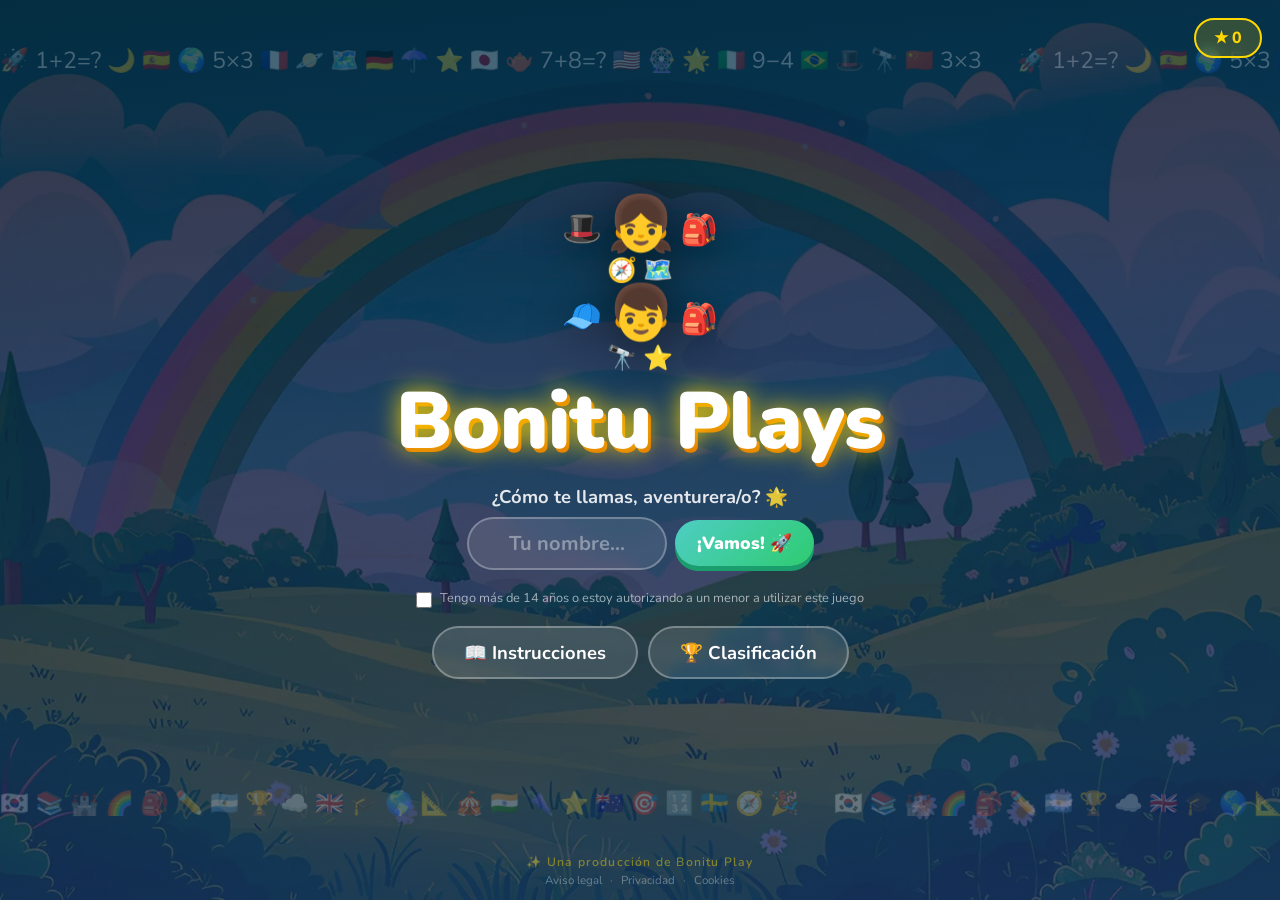
==== index.html @ b09ad57c "Add Tic-Tac-Toe level (3 en Raya) - New level: js/levels/tictac.js — user (X) vs CPU (O), first to 3" ====
<!DOCTYPE html>
<html lang="es">
<head>
  <!-- Cookiebot -->
  <script id="Cookiebot" src="https://consent.cookiebot.com/uc.js" data-cbid="ac832a5e-650f-463e-91bc-d9f1955a91bd" data-blockingmode="auto" type="text/javascript"></script>
  <!-- End Cookiebot -->
  <!-- Google Tag Manager -->
  <script>(function(w,d,s,l,i){w[l]=w[l]||[];w[l].push({'gtm.start':
  new Date().getTime(),event:'gtm.js'});var f=d.getElementsByTagName(s)[0],
  j=d.createElement(s),dl=l!='dataLayer'?'&l='+l:'';j.async=true;j.src=
  'https://www.googletagmanager.com/gtm.js?id='+i+dl;f.parentNode.insertBefore(j,f);
  })(window,document,'script','dataLayer','GTM-MJSSPKF5');</script>
  <!-- End Google Tag Manager -->
  <!-- Google Analytics -->
  <script async src="https://www.googletagmanager.com/gtag/js?id=G-CKDYZFS8QX"></script>
  <script>
    window.dataLayer = window.dataLayer || [];
    function gtag(){dataLayer.push(arguments);}
    gtag('js', new Date());
    gtag('config', 'G-CKDYZFS8QX');
  </script>
  <!-- End Google Analytics -->
  <meta charset="UTF-8">
  <meta name="viewport" content="width=device-width, initial-scale=1.0, user-scalable=no, maximum-scale=1">
  <title>🎮 Bonitu Play</title>
  <link rel="stylesheet" href="css/base.css">
</head>
<body>
<!-- Google Tag Manager (noscript) -->
<noscript><iframe src="https://www.googletagmanager.com/ns.html?id=GTM-MJSSPKF5"
height="0" width="0" style="display:none;visibility:hidden"></iframe></noscript>
<!-- End Google Tag Manager (noscript) -->

<!-- ===== SHARED: star field (populated by Engine) ===== -->
<div id="stars-bg"></div>

<!-- ===== SHARED: global stars badge ===== -->
<div id="stars-badge">★ <span id="badge-count">0</span></div>

<!-- ============================================================
     SCREEN: HOME
============================================================ -->
<div class="screen" id="screen-home">

  <!-- Scrolling themed scene bands -->
  <div class="home-scene">
    <div class="home-band home-band-top">
      <div class="home-band-track">
        🚀&nbsp;1+2=?&nbsp;🌙&nbsp;🇪🇸&nbsp;🌍&nbsp;5×3&nbsp;🇫🇷&nbsp;🪐&nbsp;🗺️&nbsp;🇩🇪&nbsp;☂️&nbsp;⭐&nbsp;🇯🇵&nbsp;🫖&nbsp;7+8=?&nbsp;🇺🇸&nbsp;🎡&nbsp;🌟&nbsp;🇮🇹&nbsp;9−4&nbsp;🇧🇷&nbsp;🎩&nbsp;🔭&nbsp;🇨🇳&nbsp;3×3&nbsp;&emsp;
        🚀&nbsp;1+2=?&nbsp;🌙&nbsp;🇪🇸&nbsp;🌍&nbsp;5×3&nbsp;🇫🇷&nbsp;🪐&nbsp;🗺️&nbsp;🇩🇪&nbsp;☂️&nbsp;⭐&nbsp;🇯🇵&nbsp;🫖&nbsp;7+8=?&nbsp;🇺🇸&nbsp;🎡&nbsp;🌟&nbsp;🇮🇹&nbsp;9−4&nbsp;🇧🇷&nbsp;🎩&nbsp;🔭&nbsp;🇨🇳&nbsp;3×3
      </div>
    </div>
    <div class="home-band home-band-bot">
      <div class="home-band-track rev">
        🇰🇷&nbsp;📚&nbsp;🏰&nbsp;🌈&nbsp;🎒&nbsp;✏️&nbsp;🇦🇷&nbsp;🏆&nbsp;☁️&nbsp;🇬🇧&nbsp;🎓&nbsp;🌎&nbsp;📐&nbsp;🎪&nbsp;🇮🇳&nbsp;🌂&nbsp;⭐&nbsp;🇦🇺&nbsp;🎯&nbsp;🔢&nbsp;🇸🇪&nbsp;🧭&nbsp;🎉&nbsp;&emsp;
        🇰🇷&nbsp;📚&nbsp;🏰&nbsp;🌈&nbsp;🎒&nbsp;✏️&nbsp;🇦🇷&nbsp;🏆&nbsp;☁️&nbsp;🇬🇧&nbsp;🎓&nbsp;🌎&nbsp;📐&nbsp;🎪&nbsp;🇮🇳&nbsp;🌂&nbsp;⭐&nbsp;🇦🇺&nbsp;🎯&nbsp;🔢&nbsp;🇸🇪&nbsp;🧭&nbsp;🎉
      </div>
    </div>
  </div>

  <!-- Adventurer characters -->
  <div class="home-girl-wrap">
    <div class="home-girl-char">
      <div class="hgc-row">
        <span class="hgc-hat">🎩</span>
        <span class="hgc-main">👧</span>
        <span class="hgc-side">🎒</span>
      </div>
      <div class="hgc-sub">🧭&nbsp;🗺️</div>
    </div>
    <div class="home-girl-char">
      <div class="hgc-row">
        <span class="hgc-hat">🧢</span>
        <span class="hgc-main">👦</span>
        <span class="hgc-side">🎒</span>
      </div>
      <div class="hgc-sub">🔭&nbsp;⭐</div>
    </div>
  </div>

  <!-- Main content -->
  <div class="home-content">
    <h1 class="game-title">Bonitu Plays</h1>

    <!-- Name input (visible until submitted) -->
    <div class="home-name-section" id="home-name-section">
      <p class="home-name-label">¿Cómo te llamas, aventurera/o? 🌟</p>
      <div class="home-name-row">
        <input class="home-name-input" id="player-name-input" type="text"
               placeholder="Tu nombre..." maxlength="20" autocomplete="off"
               onkeydown="if(event.key==='Enter')_submitName()">
        <button class="home-name-btn" onclick="_submitName()">¡Vamos! 🚀</button>
      </div>
      <label id="age-check-label" style="display:flex;align-items:flex-start;gap:8px;margin-top:12px;cursor:pointer;font-size:.8rem;color:rgba(255,255,255,.6);line-height:1.4;text-align:left">
        <input type="checkbox" id="age-check" style="margin-top:2px;accent-color:#a78bfa;width:16px;height:16px;flex-shrink:0">
        Tengo más de 14 años o estoy autorizando a un menor a utilizar este juego
      </label>
    </div>

    <!-- Greeting + start button (revealed after name) -->
    <div class="home-greeting hidden" id="home-greeting"></div>
    <button class="btn-play hidden" id="home-start-btn"
            onclick="Engine.startGame()" style="z-index:2">
      ¡Empezar la aventura! 🚀
    </button>

    <div class="home-btns-row" style="z-index:2;display:flex;gap:10px;justify-content:center;flex-wrap:wrap">
      <button class="btn-secondary" onclick="Engine.showModal()">📖 Instrucciones</button>
      <button class="btn-secondary" onclick="Engine.showLeaderboard()">🏆 Clasificación</button>
    </div>
  </div>

  <div class="home-signature">✨ Una producción de Bonitu Play</div>
  <div class="home-legal">
    <a href="aviso-legal.html">Aviso legal</a>
    <span>·</span>
    <a href="privacidad.html">Privacidad</a>
    <span>·</span>
    <a href="cookies.html">Cookies</a>
  </div>
</div>

<!-- ============================================================
     MODAL: INSTRUCTIONS
============================================================ -->
<div class="modal-overlay hidden" id="modal">
  <div class="modal-card">
    <h2 class="modal-title">¿Cómo jugar? 🎯</h2>
    <ul class="instr-list">
      <li><span>🗺️</span><span>Completa los 4 niveles en orden: 🚀 Mates → 🇬🇧 Inglés → 🌍 Banderas → 🎴 Memoria</span></li>
      <li><span>⏱️</span><span>30 segundos por pregunta — ¡cuanto más rápido respondas, más puntos consigues!</span></li>
      <li><span>⭐</span><span>Cuantas más respuestas aciertes, más estrellas consigues — ¡llega a las 3 estrellas!</span></li>
      <li><span>🎴</span><span>En el nivel Memoria, encuentra las 3 parejas en el tablero — ¡los fallos restan puntos!</span></li>
      <li><span>🏆</span><span>Al final se suma todo: guarda tu puntuación y escala en la clasificación</span></li>
    </ul>
    <button class="btn-ok" onclick="Engine.hideModal()">¡Entendido! 🚀</button>
  </div>
</div>

<!-- ============================================================
     SCREEN: GAME  (shared — themed by each level)
============================================================ -->
<div class="screen hidden" id="screen-game">
  <div class="top-bar">
    <button class="btn-home" onclick="Engine.goHome()">← Inicio</button>
    <div class="q-counter" id="q-counter">Pregunta 1/10</div>
    <div class="game-score">⭐ <span id="score-display">0</span></div>
    <div class="timer-wrap">
      <svg class="timer-svg" viewBox="0 0 58 58">
        <circle class="t-bg"   cx="29" cy="29" r="24.5"/>
        <circle class="t-ring" id="t-ring" cx="29" cy="29" r="24.5"/>
      </svg>
      <div class="timer-num" id="timer-num">30</div>
    </div>
  </div>
  <div class="game-main">
    <div id="game-sidebar"></div>
    <div class="q-area">
      <div class="q-card" id="q-card">
        <div id="q-content"></div>
      </div>
      <div class="feedback"     id="feedback"></div>
      <div class="answers-grid" id="answers-grid"></div>
    </div>
  </div>
</div>

<!-- ============================================================
     SCREEN: MIDPOINT  (shared — themed by each level)
============================================================ -->
<div class="screen hidden" id="screen-midpoint">
  <div style="font-size:4.5rem;z-index:2">🌟</div>
  <h2 class="mid-title" id="mid-title" style="z-index:2">¡Vas genial!</h2>
  <div class="mid-pts"  style="z-index:2">Llevas <span id="mid-score">0</span> puntos</div>
  <div class="mid-sub"  style="z-index:2">¡Ya llevas 5 preguntas! Sigue así 💪</div>
  <button class="btn-continue" style="z-index:2" onclick="Engine.continuePlaying()">¡Continuar! 🚀</button>
</div>

<!-- ============================================================
     SCREEN: RESULT  (shared — themed + animated by each level)
============================================================ -->
<div class="screen hidden" id="screen-result">
  <div id="result-level-extra"></div>
  <div class="res-content">
    <div class="res-title"     id="res-title">¡Resultado!</div>
    <div class="res-stars">
      <span class="res-star" id="star-1">⭐</span>
      <span class="res-star" id="star-2">⭐</span>
      <span class="res-star" id="star-3">⭐</span>
    </div>
    <div class="res-score-big" id="res-score-big">0</div>
    <div class="res-detail"    id="res-detail">0/1000 puntos • 0%</div>
    <div class="res-motivator" id="res-motivator"></div>
    <div class="res-btns"      id="res-btns"></div>
  </div>
</div>

<!-- ============================================================
     SCREEN: LEVEL COMPLETE  (transition between levels)
============================================================ -->
<div class="screen hidden" id="screen-level-complete">
  <div class="lc-emoji" style="z-index:2">🎉</div>
  <h2 class="lc-title" id="lc-title" style="z-index:2">¡Nivel completado!</h2>
  <div class="lc-score"  style="z-index:2">Puntuación: <span id="lc-score-val">0</span>/1000</div>
  <p  class="lc-sub"    style="z-index:2" id="lc-sub"></p>
  <button class="btn-next-level" style="z-index:2" id="lc-btn-next">Siguiente nivel →</button>
</div>

<!-- ============================================================
     SCREEN: ALL COMPLETE  (shown when all levels are beaten)
============================================================ -->
<div class="screen hidden" id="screen-all-complete">
  <div class="ac-trophy" style="z-index:2">🏆</div>
  <h2 class="ac-title" id="ac-title" style="z-index:2">¡Lo lograste!</h2>
  <p class="ac-label" style="z-index:2">Puntuación total de la aventura</p>
  <div class="ac-score-big" id="ac-score" style="z-index:2">0</div>
  <div class="ac-stars-row" style="z-index:2">⭐ <span id="ac-stars-val">0</span> estrellas conseguidas</div>

  <!-- Save score section -->
  <div class="ac-save-section" id="ac-save-section" style="z-index:2">
    <p class="ac-save-label">¿Quieres guardar tu puntuación? 🏅</p>
    <div class="ac-save-row">
      <input class="ac-save-input" id="ac-save-name" type="text"
             placeholder="Tu nombre o alias..." maxlength="20" autocomplete="off"
             onkeydown="if(event.key==='Enter')Engine.submitScore()">
      <button class="ac-save-btn" onclick="Engine.submitScore()">Guardar</button>
    </div>
    <p style="font-size:.75rem;color:rgba(255,255,255,.45);margin-top:8px;z-index:2">
      El nombre que introduzcas será visible públicamente en el marcador.
      Usa un alias si prefieres no usar tu nombre real.
      Si tienes menos de 14 años, pide permiso a tu padre, madre o tutor/a antes de guardar.
    </p>
  </div>

  <button class="btn-secondary" style="z-index:2" onclick="Engine.showLeaderboard()">🏆 Clasificación</button>
  <button class="btn-play" style="z-index:2" onclick="Engine.startGame()">¡Volver a empezar! 🚀</button>
  <button class="btn-secondary" style="z-index:2;margin-top:-4px" onclick="Engine.goHome()">🏠 Inicio</button>
</div>

<!-- ============================================================
     SCREEN: LEADERBOARD
============================================================ -->
<div class="screen hidden" id="screen-leaderboard">
  <div class="lb-header" style="z-index:2">
    <div class="lb-trophy">🏆</div>
    <h2 class="lb-title">Clasificación</h2>
  </div>
  <div class="lb-list-wrap" style="z-index:2">
    <div class="lb-list" id="lb-list"></div>
  </div>
  <div class="lb-actions" style="z-index:2">
    <button class="btn-secondary" onclick="Engine.goHome()">🏠 Inicio</button>
  </div>
</div>

<!-- ============================================================
     SCRIPTS
     To add a new level: create js/levels/foo.js and add it below.
============================================================ -->
<!-- ===== BACKGROUND MUSIC ===== -->
<audio id="bg-music" src="src/bg-music.mp3" loop preload="auto"></audio>
<script>
(function () {
  const audio = document.getElementById('bg-music');
  audio.volume = 0.35;

  function tryPlay() {
    audio.play().catch(() => {});
  }

  // Try immediately (works if browser allows it)
  tryPlay();

  // Fallback: start on first user interaction
  function onFirstInteraction() {
    tryPlay();
    ['click','keydown','touchstart'].forEach(function(e) {
      document.removeEventListener(e, onFirstInteraction);
    });
  }
  ['click','keydown','touchstart'].forEach(function(e) {
    document.addEventListener(e, onFirstInteraction, { once: true });
  });
})();
</script>

<script src="js/engine.js"></script>
<script src="js/levels/math.js"></script>
<script src="js/levels/frases_traduccion.js"></script>
<script src="js/levels/english.js"></script>
<script src="js/levels/flags.js"></script>
<script src="js/levels/patterns.js"></script>
<script src="js/levels/memory.js"></script>
<script src="js/levels/tictac.js"></script>

<script>
  Engine.init([MathLevel, EnglishLevel, FlagsLevel, PatternsLevel, MemoryLevel, TicTacLevel]);

  function _revealHome() {
    document.getElementById('home-name-section').classList.add('hidden');
    const greeting = document.getElementById('home-greeting');
    greeting.textContent = `¡Hola, ${Engine.playerName}! ¿Lista para la aventura? 🌍`;
    greeting.classList.remove('hidden');
    document.getElementById('home-start-btn').classList.remove('hidden');
  }

  function _submitName() {
    const input    = document.getElementById('player-name-input');
    const ageCheck = document.getElementById('age-check');
    const name     = input.value.trim();
    if(!name) {
      input.style.animation = 'none';
      void input.offsetHeight;
      input.style.animation = 'shake .4s ease';
      return;
    }
    if(!ageCheck.checked) {
      const label = document.getElementById('age-check-label');
      label.style.animation = 'none';
      void label.offsetHeight;
      label.style.animation = 'shake .4s ease';
      label.style.color = '#f87171';
      ageCheck.addEventListener('change', () => { label.style.color = 'rgba(255,255,255,.6)'; }, { once: true });
      return;
    }
    Engine.setPlayerName(name);
    _revealHome();
  }
</script>

<!-- ============================================================
     DEBUG PANEL  —  Pulsa ` (acento grave) para abrir/cerrar
============================================================ -->
<script>
(function () {
  if(new URLSearchParams(location.search).get('debug') !== 'bonitu') return;
  const style = document.createElement('style');
  style.textContent = `
    #dbg-toggle {
      position:fixed; bottom:14px; right:14px; z-index:9999;
      background:rgba(0,0,0,.55); border:1px solid rgba(255,255,255,.18);
      border-radius:8px; padding:5px 9px; font-size:13px;
      color:rgba(255,255,255,.45); cursor:pointer; user-select:none;
      transition:opacity .2s;
    }
    #dbg-toggle:hover { opacity:.75; }
    #dbg-panel {
      position:fixed; bottom:50px; right:14px; z-index:9999;
      background:rgba(10,15,26,.96); border:1px solid rgba(255,255,255,.14);
      border-radius:12px; padding:12px 14px;
      display:none; flex-direction:column; gap:9px; min-width:178px;
      font-family:monospace; font-size:12px; color:#ccc;
      box-shadow:0 6px 28px rgba(0,0,0,.6);
    }
    #dbg-panel.open { display:flex; }
    .dbg-label { font-size:10px; color:rgba(255,255,255,.35); text-transform:uppercase; letter-spacing:1px; }
    .dbg-row   { display:flex; gap:6px; flex-wrap:wrap; }
    .dbg-btn {
      background:rgba(255,255,255,.07); border:1px solid rgba(255,255,255,.14);
      border-radius:6px; padding:5px 9px; color:#ddd; cursor:pointer;
      font-size:11px; font-family:monospace; transition:background .15s;
    }
    .dbg-btn:hover  { background:rgba(255,255,255,.17); }
    .dbg-btn.green  { border-color:rgba(78,205,196,.45); color:#4ecdc4; }
    .dbg-btn.yellow { border-color:rgba(255,215,0,.4);   color:#ffd700; }
    .dbg-btn.red    { border-color:rgba(255,100,100,.4);  color:#ff7070; }
  `;
  document.head.appendChild(style);

  const toggle = document.createElement('div');
  toggle.id = 'dbg-toggle';
  toggle.textContent = '🔧';
  toggle.title = 'Debug (` para abrir)';

  const panel = document.createElement('div');
  panel.id = 'dbg-panel';
  panel.innerHTML = `
    <div class="dbg-label">🔧 Debug — iniciar</div>
    <div class="dbg-row">
      <button class="dbg-btn" onclick="Engine.startGame()">🎲 Aleatorio</button>
    </div>
    <div class="dbg-row">
      <button class="dbg-btn" onclick="Engine.startLevel('math')">🚀 Math</button>
      <button class="dbg-btn" onclick="Engine.startLevel('english')">🇬🇧 Inglés</button>
      <button class="dbg-btn" onclick="Engine.startLevel('flags')">🌍 Flags</button>
      <button class="dbg-btn" onclick="Engine.startLevel('patterns')">🔷 Patrones</button>
      <button class="dbg-btn" onclick="Engine.startLevel('memory')">🎴 Memoria</button>
      <button class="dbg-btn" onclick="Engine.startLevel('tictac')">❌ 3 en Raya</button>
    </div>
    <div class="dbg-label">pantallas</div>
    <div class="dbg-row">
      <button class="dbg-btn yellow" onclick="Engine.showScreen('screen-midpoint')">🌟 Mitad</button>
      <button class="dbg-btn green"  onclick="Engine.skipToResult(true)">🏆 Victoria</button>
      <button class="dbg-btn red"    onclick="Engine.skipToResult(false)">💀 Derrota</button>
    </div>
    <div class="dbg-label">en partida</div>
    <div class="dbg-row">
      <button class="dbg-btn" onclick="_dbgAutoAnswer()">✅ Auto-responder</button>
    </div>
  `;

  document.body.appendChild(toggle);
  document.body.appendChild(panel);

  toggle.addEventListener('click', () => panel.classList.toggle('open'));
  document.addEventListener('keydown', e => {
    if (e.key === '`') panel.classList.toggle('open');
  });

  window._dbgAutoAnswer = function () {
    const q = Engine.state.questions[Engine.state.currentQ];
    if (!q) return;
    const btn = [...document.querySelectorAll('.ans-btn')]
      .find(b => b.textContent.trim() == q.correct);
    if (btn && !btn.disabled) btn.click();
  };
})();
</script>

</body>
</html>
---- css/base.css ----
/* ============================================================
   BASE.CSS — Shared styles for all levels
   Add level-specific styles inside each js/levels/*.js file
============================================================ */
@import url('https://fonts.googleapis.com/css2?family=Nunito:wght@400;600;700;800;900&display=swap');

/* ============================
   RESET & ROOT
============================ */
*, *::before, *::after { box-sizing: border-box; margin: 0; padding: 0; }
html, body {
  width: 100%; height: 100%;
  overflow: hidden;
  font-family: 'Nunito', sans-serif;
  background: #0a0e27; color: white;
}

/* ============================
   SCREEN SYSTEM
============================ */
.screen {
  position: fixed; inset: 0;
  display: flex; flex-direction: column;
  align-items: center; justify-content: center;
  overflow: hidden;
}
.screen.hidden { display: none !important; }
@keyframes screen-fade { from { opacity: 0; } to { opacity: 1; } }
.screen-fadein { animation: screen-fade .35s ease; }

/* ============================
   STAR BACKGROUND
============================ */
#stars-bg { position: fixed; inset: 0; pointer-events: none; z-index: 0; }
.star {
  position: absolute; background: white; border-radius: 50%;
  animation: twinkle var(--dur, 3s) ease-in-out infinite;
  animation-delay: var(--del, 0s);
}

/* ============================
   SHARED KEYFRAMES
============================ */
@keyframes twinkle    { 0%,100%{opacity:.15;transform:scale(1)} 50%{opacity:1;transform:scale(1.6)} }
@keyframes float      { 0%,100%{transform:translateY(-12px)} 50%{transform:translateY(12px)} }
@keyframes pulse      { 0%,100%{transform:scale(1)} 50%{transform:scale(1.06)} }
@keyframes bounce-in  { 0%{transform:scale(0) translateY(30px);opacity:0} 60%{transform:scale(1.1) translateY(-5px);opacity:1} 100%{transform:scale(1) translateY(0)} }
@keyframes shake      { 0%,100%{transform:translateX(0)} 10%,30%,50%,70%,90%{transform:translateX(-9px)} 20%,40%,60%,80%{transform:translateX(9px)} }
@keyframes flash-ok   { 0%{background:#4ecdc4} 40%{background:#2ecc71} 100%{background:#4ecdc4} }
@keyframes score-pop  { 0%{transform:translateY(0);opacity:1} 100%{transform:translateY(-90px);opacity:0} }
@keyframes star-fall  { 0%{transform:translateY(-40px) translateX(0) rotate(0);opacity:1} 100%{transform:translateY(110vh) translateX(var(--drift,50px)) rotate(720deg);opacity:0} }
@keyframes star-pop   { 0%{transform:scale(0) rotate(-30deg);opacity:0} 60%{transform:scale(1.4) rotate(10deg)} 100%{transform:scale(1) rotate(0);opacity:1} }
@keyframes flame-flicker { 0%,100%{transform:scaleY(1) scaleX(1);opacity:1} 25%{transform:scaleY(1.3) scaleX(.8);opacity:.9} 50%{transform:scaleY(.8) scaleX(1.2);opacity:.85} 75%{transform:scaleY(1.2) scaleX(.9);opacity:1} }

/* ============================
   GLOBAL STARS BADGE
============================ */
#stars-badge {
  position: fixed; top: 18px; right: 18px; z-index: 200;
  background: rgba(255,215,0,.18); border: 2px solid #ffd700;
  color: #ffd700; padding: 7px 18px; border-radius: 50px;
  font-size: 1rem; font-weight: 800; backdrop-filter: blur(6px);
}

/* ============================
   UTILITY
============================ */
.hidden { display: none !important; }

/* ============================
   HOME SCREEN
============================ */
#screen-home {
  background: linear-gradient(175deg, #050a1a 0%, #0d1940 40%, #1a2b5e 100%);
  gap: 0; padding: 16px 20px 40px; overflow-y: auto;
}
#screen-home::before {
  content: '';
  position: absolute;
  inset: 0;
  background: url('../src/bg-image.webp') center / cover no-repeat;
  opacity: 0.18;
  z-index: 0;
  pointer-events: none;
}

/* ── Animated scene bands ─────────────────────────────── */
@keyframes home-marquee-l { from{transform:translateX(0)} to{transform:translateX(-50%)} }
@keyframes home-marquee-r { from{transform:translateX(-50%)} to{transform:translateX(0)} }
@keyframes home-girl-float {
  0%,100% { transform: translateY(0) rotate(-2deg); }
  50%     { transform: translateY(-10px) rotate(3deg); }
}
@keyframes home-fade-in {
  from { opacity:0; transform:translateY(14px); }
  to   { opacity:1; transform:translateY(0); }
}

.home-scene { position:absolute; inset:0; overflow:hidden; pointer-events:none; z-index:0; }
.home-band  { position:absolute; left:0; right:0; overflow:hidden; opacity:.26; }
.home-band-top { top:5%; }
.home-band-bot { bottom:9%; }
.home-band-track {
  display:inline-flex; align-items:center; gap:14px;
  font-size:1.45rem; white-space:nowrap;
  animation: home-marquee-l 48s linear infinite;
}
.home-band-track.rev { animation-name:home-marquee-r; animation-duration:58s; }

/* ── Adventurer girl ─────────────────────────────────── */
.home-girl-wrap {
  z-index:3; position:relative;
  animation: home-girl-float 4s ease-in-out infinite;
  filter: drop-shadow(0 6px 20px rgba(0,0,0,.55));
  margin-bottom: 4px;
}
.home-girl-char { display:flex; flex-direction:column; align-items:center; gap:0; }
.hgc-row        { display:flex; align-items:center; gap:5px; }
.hgc-hat        { font-size:2rem; transform:translateY(4px); }
.hgc-main       { font-size:3.4rem; line-height:1; }
.hgc-side       { font-size:1.9rem; transform:translateY(6px); }
.hgc-sub        { font-size:1.5rem; margin-top:2px; }

/* ── Home content ────────────────────────────────────── */
.home-content {
  display:flex; flex-direction:column; align-items:center;
  gap:14px; z-index:2; text-align:center; width:100%;
}
.game-title {
  font-size: clamp(2rem,8vw,4rem); font-weight:900; line-height:1.1;
  color:#fff; text-shadow:0 0 24px #ffd700,3px 4px 0 #e07000;
  animation: pulse 2.5s ease-in-out infinite;
}

/* ── Name input ──────────────────────────────────────── */
.home-name-section {
  display:flex; flex-direction:column; align-items:center; gap:8px;
  animation: home-fade-in .5s ease-out;
}
.home-name-label {
  font-size:clamp(.9rem,2.8vw,1.15rem); font-weight:700;
  color:rgba(255,255,255,.88);
}
.home-name-row { display:flex; gap:8px; align-items:center; }
.home-name-input {
  background:rgba(255,255,255,.1); border:2px solid rgba(255,255,255,.28);
  border-radius:50px; padding:11px 20px;
  font-size:clamp(1rem,3vw,1.25rem); font-family:'Nunito',sans-serif; font-weight:700;
  color:#fff; outline:none; width:clamp(140px,38vw,200px);
  backdrop-filter:blur(8px); transition:border-color .2s, box-shadow .2s;
  text-align:center;
}
.home-name-input::placeholder { color:rgba(255,255,255,.38); }
.home-name-input:focus {
  border-color:#4ecdc4; box-shadow:0 0 0 3px rgba(78,205,196,.22);
}
.home-name-btn {
  background:linear-gradient(135deg,#4ecdc4,#2ecc71); color:#fff; border:none;
  padding:11px 22px; font-size:clamp(.9rem,2.5vw,1.1rem);
  font-family:'Nunito',sans-serif; font-weight:900; border-radius:50px; cursor:pointer;
  box-shadow:0 5px 0 #1a9e6e; transition:all .1s; white-space:nowrap;
}
.home-name-btn:hover  { transform:translateY(-2px); box-shadow:0 7px 0 #1a9e6e; }
.home-name-btn:active { transform:translateY(3px);  box-shadow:0 2px 0 #1a9e6e; }

/* ── Post-name greeting ──────────────────────────────── */
.home-greeting {
  font-size:clamp(1rem,3.5vw,1.35rem); font-weight:800;
  color:#ffd700; text-shadow:0 0 14px rgba(255,215,0,.5);
  animation: home-fade-in .4s ease-out;
}

/* ── Bonitu Play signature ───────────────────────────── */
.home-signature {
  position:absolute; bottom:30px; left:0; right:0;
  font-size:.76rem; font-weight:600; letter-spacing:1.2px;
  color:rgba(255,215,0,.45); text-align:center; z-index:2;
}
.home-legal {
  position:absolute; bottom:12px; left:0; right:0;
  font-size:.72rem; color:rgba(255,255,255,.3); text-align:center; z-index:2;
  display:flex; justify-content:center; gap:8px;
}
.home-legal a { color:rgba(255,255,255,.35); text-decoration:none; }
.home-legal a:hover { color:rgba(255,255,255,.7); }

/* CSS Rocket (kept for math.js result animation — do not remove) */
.rocket-wrap { position: relative; animation: float 3.5s ease-in-out infinite; z-index: 2; }
.rocket-body-wrap { width: 80px; position: relative; display: flex; flex-direction: column; align-items: center; }
.r-nose { width: 46px; height: 54px; background: linear-gradient(180deg,#ff6b6b,#c0392b); border-radius: 50% 50% 8% 8%/60% 60% 8% 8%; position: relative; z-index: 2; }
.r-body { width: 54px; height: 64px; background: linear-gradient(180deg,#ecf0f1,#bdc3c7); border-radius: 4px; display: flex; flex-direction: column; align-items: center; justify-content: center; gap: 6px; z-index: 2; position: relative; }
.r-eye  { width: 20px; height: 20px; background: radial-gradient(circle at 35% 35%,#74b9ff,#0984e3); border-radius: 50%; border: 2.5px solid #95a5a6; box-shadow: inset 0 2px 4px rgba(0,0,0,.3); position: relative; }
.r-eye::after { content:''; position: absolute; top: 3px; left: 3px; width: 6px; height: 6px; background: rgba(255,255,255,.75); border-radius: 50%; }
.r-fins { display: flex; justify-content: space-between; width: 80px; margin-top: -6px; z-index: 1; }
.r-fin   { width: 16px; height: 28px; background: linear-gradient(135deg,#e74c3c,#c0392b); }
.r-fin-l { clip-path: polygon(0 0,100% 100%,0 100%); }
.r-fin-r { clip-path: polygon(100% 0,100% 100%,0 100%); }
.r-flames { display: flex; gap: 3px; margin-top: -4px; }
.r-flame  { border-radius: 50% 50% 20% 20%; animation: flame-flicker .35s ease-in-out infinite; transform-origin: bottom center; }
.r-flame-s  { width: 14px; height: 28px; background: linear-gradient(180deg,#fff,#ffd700 35%,#ff6b35); }
.r-flame-m  { width: 18px; height: 38px; background: linear-gradient(180deg,#fff,#ffd700 35%,#ff6b35); animation-delay: .07s; }
.r-flame-s2 { width: 14px; height: 28px; background: linear-gradient(180deg,#fff,#ffd700 35%,#ff6b35); animation-delay: .15s; }

.home-content { display: flex; flex-direction: column; align-items: center; gap: 18px; z-index: 2; text-align: center; }
.game-title    { font-size: clamp(2.4rem,9vw,5rem); font-weight: 900; line-height: 1.1; color: #fff; text-shadow: 0 0 24px #ffd700,3px 4px 0 #e07000; animation: pulse 2.5s ease-in-out infinite; }
.game-subtitle { font-size: clamp(.95rem,2.8vw,1.3rem); color: rgba(255,255,255,.8); max-width: 400px; line-height: 1.5; }

/* ============================
   SHARED BUTTONS
============================ */
.btn-play {
  background: linear-gradient(135deg,#ff9f1c,#ffbf69); color: #fff; border: none;
  padding: 18px 64px; font-size: clamp(1.4rem,4vw,1.9rem);
  font-family: 'Nunito',sans-serif; font-weight: 900; border-radius: 50px; cursor: pointer;
  box-shadow: 0 8px 0 #b86a00,0 12px 24px rgba(255,159,28,.45);
  animation: pulse 2s ease-in-out infinite; letter-spacing: .5px; transition: transform .1s,box-shadow .1s;
}
.btn-play:hover  { transform: translateY(-3px); box-shadow: 0 11px 0 #b86a00,0 16px 28px rgba(255,159,28,.45); }
.btn-play:active { transform: translateY(4px);  box-shadow: 0 4px 0 #b86a00; }

.btn-secondary {
  background: rgba(255,255,255,.12); color: #fff; border: 2px solid rgba(255,255,255,.3);
  padding: 12px 30px; font-size: clamp(.9rem,2.5vw,1.15rem);
  font-family: 'Nunito',sans-serif; font-weight: 700; border-radius: 50px; cursor: pointer;
  backdrop-filter: blur(6px); transition: all .2s;
}
.btn-secondary:hover { background: rgba(255,255,255,.22); transform: translateY(-2px); }

.btn-ok {
  width: 100%; background: linear-gradient(135deg,#4ecdc4,#2ecc71);
  color: #fff; border: none; padding: 16px; font-size: 1.25rem;
  font-family: 'Nunito',sans-serif; font-weight: 900; border-radius: 20px; cursor: pointer;
  box-shadow: 0 6px 0 #1a9e6e; transition: all .1s;
}
.btn-ok:active { transform: translateY(3px); box-shadow: 0 3px 0 #1a9e6e; }

.btn-retry {
  background: linear-gradient(135deg,#ff9f1c,#ffbf69); color: #fff; border: none;
  padding: 15px 36px; font-size: 1.25rem; font-family: 'Nunito',sans-serif; font-weight: 900;
  border-radius: 50px; cursor: pointer; box-shadow: 0 7px 0 #b86a00; transition: all .1s;
}
.btn-retry:active { transform: translateY(4px); box-shadow: 0 3px 0 #b86a00; }

.btn-continue {
  background: linear-gradient(135deg,#4ecdc4,#2ecc71); color: #fff; border: none;
  padding: 18px 50px; font-size: 1.5rem; font-family: 'Nunito',sans-serif; font-weight: 900;
  border-radius: 50px; cursor: pointer; box-shadow: 0 8px 0 #1a9e6e; transition: all .1s;
}
.btn-continue:active { transform: translateY(4px); box-shadow: 0 4px 0 #1a9e6e; }

.btn-next-level {
  background: linear-gradient(135deg,#c0392b,#e74c3c); color: #fff; border: none;
  padding: 18px 48px; font-size: clamp(1.1rem,3.5vw,1.5rem);
  font-family: 'Nunito',sans-serif; font-weight: 900; border-radius: 50px; cursor: pointer;
  box-shadow: 0 8px 0 #8e1a13; animation: pulse 2s ease-in-out infinite;
  letter-spacing: .5px; transition: all .1s;
}
.btn-next-level:active { transform: translateY(4px); box-shadow: 0 4px 0 #8e1a13; }

/* ============================
   INSTRUCTIONS MODAL
============================ */
.modal-overlay {
  position: fixed; inset: 0; background: rgba(0,0,0,.72);
  display: flex; align-items: center; justify-content: center;
  z-index: 900; backdrop-filter: blur(5px);
}
.modal-overlay.hidden { display: none !important; }
.modal-card {
  background: #fff; border-radius: 32px; padding: 38px 32px;
  max-width: 480px; width: 92%; color: #1a2b5e; animation: bounce-in .4s ease-out;
}
.modal-title { font-size: 1.9rem; font-weight: 900; text-align: center; margin-bottom: 24px; }
.instr-list  { list-style: none; display: flex; flex-direction: column; gap: 14px; margin-bottom: 28px; }
.instr-list li { display: flex; align-items: center; gap: 12px; background: #f0f4ff; padding: 12px 16px; border-radius: 16px; font-size: 1.05rem; font-weight: 600; }
.instr-list li span:first-child { font-size: 1.7rem; flex-shrink: 0; }

/* ============================
   GAME SCREEN — shared structure
============================ */
#screen-game { justify-content: flex-start; padding: 10px 12px 12px; gap: 10px; }

.top-bar {
  width: 100%; max-width: 680px;
  display: flex; align-items: center; justify-content: space-between;
  gap: 8px; flex-shrink: 0; z-index: 10;
}
.btn-home {
  background: rgba(255,255,255,.12); border: 2px solid rgba(255,255,255,.28);
  color: #fff; padding: 8px 14px; border-radius: 50px;
  font-size: .9rem; font-family: 'Nunito',sans-serif; font-weight: 700;
  cursor: pointer; white-space: nowrap; transition: all .2s;
}
.btn-home:hover { background: rgba(255,255,255,.22); }
.q-counter  { font-size: clamp(.8rem,2.5vw,1rem); font-weight: 800; color: rgba(255,255,255,.9); background: rgba(255,255,255,.1); padding: 7px 14px; border-radius: 50px; white-space: nowrap; }
.game-score { font-size: clamp(.9rem,2.5vw,1.1rem); font-weight: 800; color: #ffd700; white-space: nowrap; }

/* Circular timer */
.timer-wrap { position: relative; width: 58px; height: 58px; flex-shrink: 0; }
.timer-svg  { width: 58px; height: 58px; transform: rotate(-90deg); }
.t-bg   { fill: none; stroke: rgba(255,255,255,.18); stroke-width: 4.5; }
.t-ring { fill: none; stroke: #4ecdc4; stroke-width: 4.5; stroke-linecap: round; stroke-dasharray: 153.94; stroke-dashoffset: 0; transition: stroke-dashoffset 1s linear,stroke .5s; }
.timer-num { position: absolute; inset: 0; display: flex; align-items: center; justify-content: center; font-size: 1.1rem; font-weight: 900; color: #fff; }

.game-main { width: 100%; max-width: 680px; display: flex; gap: 12px; flex: 1; min-height: 0; }
/* #game-sidebar — populated by each level's applyTheme() */
#game-sidebar {
  flex-shrink: 0;
  display: flex;
  align-self: stretch;
  position: relative;   /* for absolute children (city bg, atmos, etc.) */
}

.q-area { flex: 1; display: flex; flex-direction: column; gap: 10px; min-width: 0; }
.q-card {
  background: rgba(255,255,255,.1); backdrop-filter: blur(12px);
  border: 1px solid rgba(255,255,255,.22); border-radius: 28px;
  padding: 20px 18px; text-align: center;
  animation: bounce-in .4s ease-out; flex-shrink: 0;
}
/* #q-content — populated by level's renderCard() */

.feedback {
  text-align: center; font-size: clamp(1.1rem,3.5vw,1.4rem); font-weight: 900;
  min-height: 36px; display: flex; align-items: center; justify-content: center;
  color: #fff; text-shadow: 1px 1px 0 rgba(0,0,0,.3);
}
.answers-grid { display: grid; grid-template-columns: 1fr 1fr; gap: 10px; flex: 1; }
.ans-btn {
  background: rgba(255,255,255,.97); color: #1a2b5e;
  border: 3px solid rgba(255,255,255,.5); border-radius: 22px;
  font-size: clamp(1.5rem,5.5vw,2.6rem); font-family: 'Nunito',sans-serif; font-weight: 900;
  cursor: pointer; min-height: 76px;
  box-shadow: 0 6px 0 rgba(0,0,0,.2); transition: transform .12s,box-shadow .12s;
  position: relative; overflow: hidden;
}
.ans-btn:hover:not(:disabled) { transform: translateY(-4px) scale(1.03); box-shadow: 0 10px 0 rgba(0,0,0,.2); }
.ans-btn:active:not(:disabled){ transform: translateY(3px); box-shadow: 0 3px 0 rgba(0,0,0,.2); }
.ans-btn:disabled { cursor: default; }
.ans-btn.correct { background: #4ecdc4; color: #fff; border-color: #2ecc71; animation: flash-ok .6s ease; }
.ans-btn.wrong   { background: #ff6b6b; color: #fff; border-color: #c0392b; animation: shake .5s ease; }
/* Smaller text variant for phrase/sentence answers */
.ans-btn.eng { font-size: clamp(.82rem,2.4vw,1.05rem); line-height: 1.25; padding: 8px 6px; }

/* ============================
   MIDPOINT SCREEN — shared
============================ */
#screen-midpoint { gap: 18px; padding: 24px; }
.mid-title { font-size: clamp(2rem,6vw,3.5rem); font-weight: 900; text-align: center; }
.mid-pts   { font-size: clamp(1.4rem,4vw,2rem); font-weight: 800; color: #ffd700; text-align: center; }
.mid-sub   { font-size: 1.1rem; color: rgba(255,255,255,.78); text-align: center; }

/* ============================
   RESULT SCREEN — shared
============================ */
#screen-result { overflow: hidden; padding: 20px; gap: 0; }
/* #result-level-extra — populated by level's onResult() */
.res-content {
  display: flex; flex-direction: column; align-items: center; gap: 14px;
  z-index: 4; text-align: center; max-width: 500px; width: 100%;
  animation: bounce-in .5s ease-out;
}
.res-title     { font-size: clamp(1.8rem,6vw,3.2rem); font-weight: 900; line-height: 1.2; }
.res-score-big { font-size: clamp(2.8rem,10vw,5.5rem); font-weight: 900; color: #ffd700; text-shadow: 2px 2px 0 rgba(0,0,0,.3); }
.res-detail    { font-size: 1rem; color: rgba(255,255,255,.82); font-weight: 700; }
.res-stars     { display: flex; gap: 14px; justify-content: center; }
.res-star      { font-size: 3rem; opacity: 0; display: inline-block; }
.res-star.pop  { animation: star-pop .5s ease-out forwards; }
.res-motivator {
  font-size: 1.1rem; font-weight: 700; color: rgba(255,255,255,.9);
  background: rgba(255,255,255,.1); backdrop-filter: blur(8px);
  padding: 14px 22px; border-radius: 20px; max-width: 380px;
}
.res-btns { display: flex; gap: 14px; flex-wrap: wrap; justify-content: center; }

/* ============================
   LEVEL COMPLETE — shared
============================ */
#screen-level-complete { gap: 18px; padding: 24px; text-align: center; }
.lc-emoji { font-size: 4.5rem; animation: pulse 1.8s ease-in-out infinite; }
.lc-title { font-size: clamp(2rem,7vw,3.4rem); font-weight: 900; }
.lc-score { font-size: clamp(1.3rem,4vw,1.9rem); font-weight: 800; color: #ffd700; }
.lc-sub   { font-size: 1.05rem; color: rgba(255,255,255,.8); max-width: 360px; line-height: 1.5; }

/* ============================
   ALL COMPLETE SCREEN
============================ */
#screen-all-complete {
  gap: 20px; padding: 24px; text-align: center;
  background: linear-gradient(175deg,#050a1a 0%,#0d1940 45%,#1a2b5e 100%);
}
.ac-trophy    { font-size: 5rem; animation: pulse 1.6s ease-in-out infinite; }
.ac-title     { font-size: clamp(1.9rem,6.5vw,3.2rem); font-weight: 900; color: #ffd700; text-shadow: 0 0 24px rgba(255,215,0,.55); }
.ac-label     { font-size: clamp(.9rem,2.5vw,1.1rem); color: rgba(255,255,255,.7); font-weight: 600; margin-bottom: -8px; }
.ac-score-big {
  font-size: clamp(4rem,14vw,7rem); font-weight: 900; line-height: 1;
  background: linear-gradient(135deg,#ffd700,#ff9f1c); -webkit-background-clip: text; -webkit-text-fill-color: transparent;
  filter: drop-shadow(0 0 18px rgba(255,215,0,.5));
}
.ac-stars-row { font-size: clamp(1.1rem,3.5vw,1.4rem); font-weight: 800; color: #ffd700; }

/* ============================
   FLOATING SCORE & CONFETTI
============================ */
.float-score {
  position: fixed; pointer-events: none; z-index: 500;
  font-size: 1.75rem; font-weight: 900; color: #ffd700; text-shadow: 2px 2px 0 rgba(0,0,0,.35);
  animation: score-pop 1.1s ease-out forwards;
}
.confetti {
  position: fixed; pointer-events: none; z-index: 6;
  animation: star-fall var(--dur,3s) linear var(--del,0s) forwards;
}

/* ============================
   ALL COMPLETE — SAVE SCORE
============================ */
.ac-save-section {
  display: flex; flex-direction: column; align-items: center; gap: 8px;
  background: rgba(255,255,255,.07); border: 1px solid rgba(255,255,255,.15);
  border-radius: 16px; padding: 16px 20px; width: min(420px, 90vw);
  margin: 4px 0;
}
.ac-save-label {
  font-size: .95rem; font-weight: 700; color: rgba(255,255,255,.8);
}
.ac-save-row {
  display: flex; gap: 8px; width: 100%;
}
.ac-save-input {
  flex: 1; background: rgba(255,255,255,.1); border: 1.5px solid rgba(255,255,255,.25);
  border-radius: 10px; padding: 10px 14px; color: white; font-family: 'Nunito', sans-serif;
  font-size: 1rem; font-weight: 700; outline: none;
  transition: border-color .2s;
}
.ac-save-input::placeholder { color: rgba(255,255,255,.4); font-weight: 600; }
.ac-save-input:focus { border-color: #4ecdc4; }
.ac-save-btn {
  background: linear-gradient(135deg, #4ecdc4, #2ecc71);
  border: none; border-radius: 10px; padding: 10px 18px;
  color: white; font-family: 'Nunito', sans-serif;
  font-size: 1rem; font-weight: 800; cursor: pointer;
  transition: transform .15s, opacity .15s;
}
.ac-save-btn:hover { transform: scale(1.06); opacity: .9; }
.ac-saved {
  color: #4ecdc4; font-weight: 800; font-size: 1.05rem; padding: 6px 0;
}

/* ============================
   LEADERBOARD SCREEN
============================ */
#screen-leaderboard {
  background: linear-gradient(175deg, #050a1a 0%, #0d1940 40%, #1a2b5e 100%);
  gap: 12px; padding: 20px 16px 28px;
}
.lb-header {
  display: flex; flex-direction: column; align-items: center; gap: 4px;
}
.lb-trophy { font-size: 3rem; }
.lb-title  { font-size: 1.8rem; font-weight: 900; color: #ffd700; letter-spacing: .5px; }

.lb-list-wrap {
  width: min(520px, 95vw); flex: 1; overflow-y: auto; min-height: 0;
  border-radius: 16px; background: rgba(255,255,255,.04);
  border: 1px solid rgba(255,255,255,.1);
}
.lb-list { display: flex; flex-direction: column; }
.lb-empty {
  padding: 32px 20px; text-align: center; color: rgba(255,255,255,.5);
  font-weight: 700; font-size: 1.05rem;
}
.lb-row {
  display: grid;
  grid-template-columns: 2.8rem 1fr auto auto;
  align-items: center; gap: 8px;
  padding: 12px 16px;
  border-bottom: 1px solid rgba(255,255,255,.07);
  transition: background .15s;
}
.lb-row:last-child { border-bottom: none; }
.lb-row:hover { background: rgba(255,255,255,.05); }
.lb-row.lb-top { background: rgba(255,215,0,.07); }
.lb-rank  { font-size: 1.3rem; text-align: center; }
.lb-name  { font-weight: 800; font-size: 1rem; color: white; overflow: hidden; text-overflow: ellipsis; white-space: nowrap; }
.lb-score { font-weight: 900; font-size: 1rem; color: #4ecdc4; white-space: nowrap; }
.lb-stars { font-size: .9rem; color: #ffd700; font-weight: 700; white-space: nowrap; }

.lb-actions {
  display: flex; gap: 10px; flex-wrap: wrap; justify-content: center;
}

/* ============================
   RESPONSIVE
============================ */
@media (max-width: 420px) {
  .moon-deco { width: 64px; height: 64px; top: 14px; right: 14px; }
  .q-card    { padding: 14px 12px; }
  .ans-btn   { min-height: 66px; font-size: 1.5rem; }
  .modal-card { padding: 22px 18px; }
  .r-body { width: 46px; height: 54px; }
  .r-nose { width: 38px; height: 44px; }
}
@media (orientation: landscape) and (max-height: 500px) {
  .rocket-wrap  { display: none; }
  .home-content { gap: 10px; }
  .game-title   { font-size: 2rem; }
}
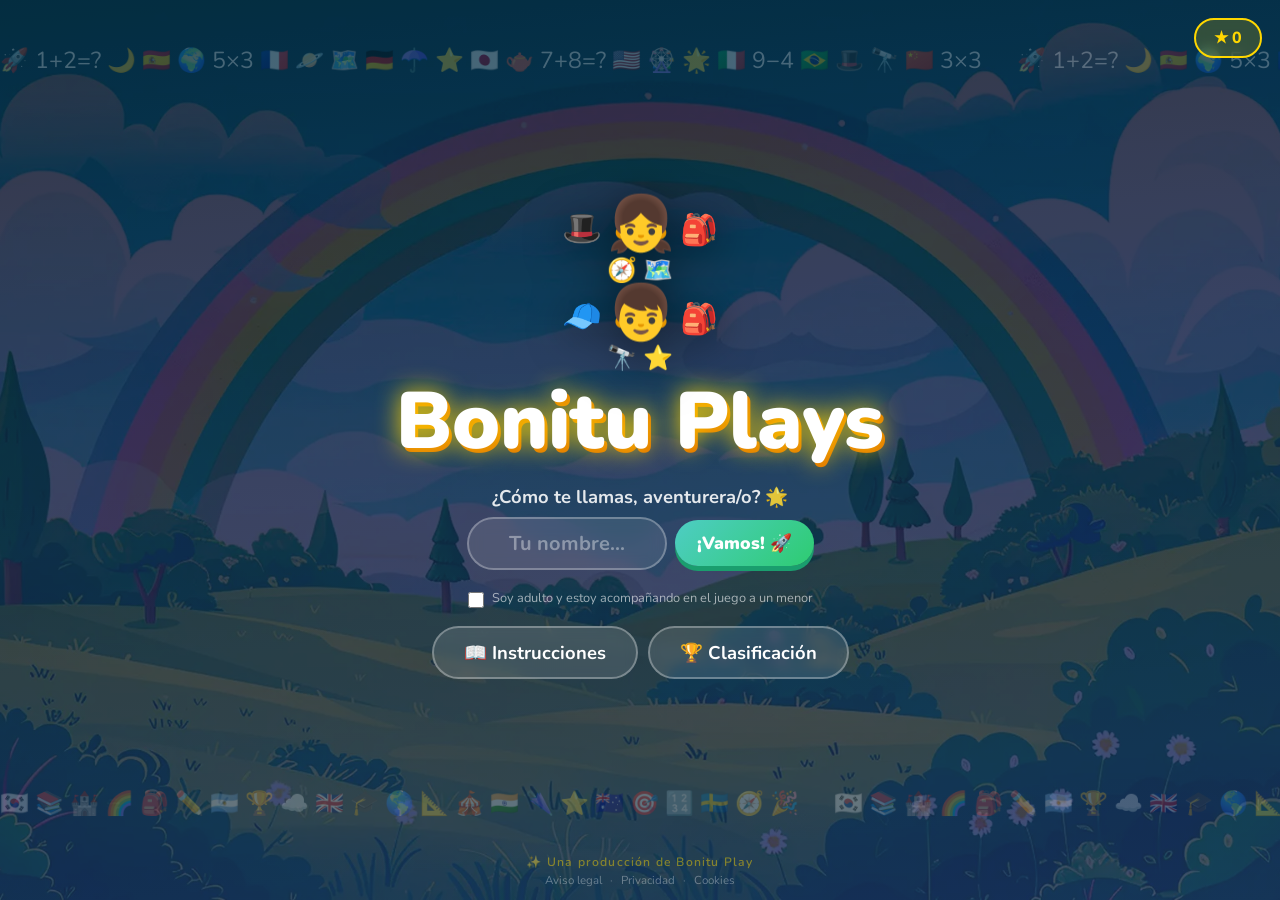
==== commit 497e088f: "Update age consent checkbox text Co-Authored-By: Claude Sonnet 4.6 <noreply@anthropic.com>" ====
--- a/index.html
+++ b/index.html
@@ -93,7 +93,7 @@
       </div>
       <label id="age-check-label" style="display:flex;align-items:flex-start;gap:8px;margin-top:12px;cursor:pointer;font-size:.8rem;color:rgba(255,255,255,.6);line-height:1.4;text-align:left">
         <input type="checkbox" id="age-check" style="margin-top:2px;accent-color:#a78bfa;width:16px;height:16px;flex-shrink:0">
-        Tengo más de 14 años o estoy autorizando a un menor a utilizar este juego
+        Soy adulto y estoy acompañando en el juego a un menor
       </label>
     </div>
 
@@ -292,9 +292,10 @@
 <script src="js/levels/patterns.js"></script>
 <script src="js/levels/memory.js"></script>
 <script src="js/levels/tictac.js"></script>
+<script src="js/levels/hangman.js"></script>
 
 <script>
-  Engine.init([MathLevel, EnglishLevel, FlagsLevel, PatternsLevel, MemoryLevel, TicTacLevel]);
+  Engine.init([MathLevel, EnglishLevel, FlagsLevel, PatternsLevel, MemoryLevel, TicTacLevel, HangmanLevel]);
 
   function _revealHome() {
     document.getElementById('home-name-section').classList.add('hidden');
@@ -386,6 +387,7 @@
       <button class="dbg-btn" onclick="Engine.startLevel('patterns')">🔷 Patrones</button>
       <button class="dbg-btn" onclick="Engine.startLevel('memory')">🎴 Memoria</button>
       <button class="dbg-btn" onclick="Engine.startLevel('tictac')">❌ 3 en Raya</button>
+      <button class="dbg-btn" onclick="Engine.startLevel('hangman')">🔤 Ahorcado</button>
     </div>
     <div class="dbg-label">pantallas</div>
     <div class="dbg-row">
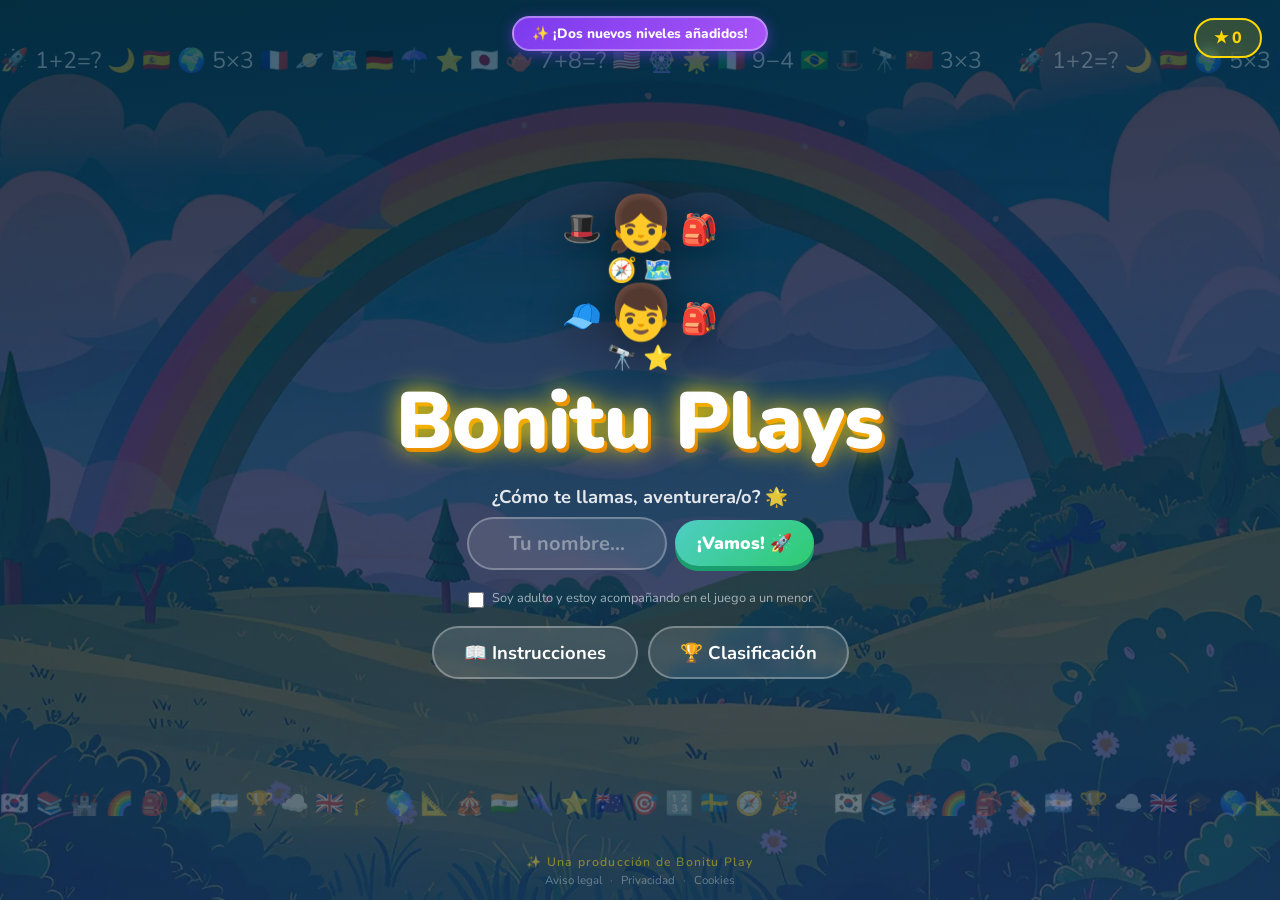
==== commit 88fda12c: "Add floating 'new levels' badge on home screen Co-Authored-By: Claude Sonnet 4.6 <noreply@anthropic." ====
--- a/index.html
+++ b/index.html
@@ -41,6 +41,8 @@
      SCREEN: HOME
 ============================================================ -->
 <div class="screen" id="screen-home">
+
+  <div class="new-levels-badge">✨ ¡Dos nuevos niveles añadidos!</div>
 
   <!-- Scrolling themed scene bands -->
   <div class="home-scene">
--- a/css/base.css
+++ b/css/base.css
@@ -70,6 +70,21 @@
 /* ============================
    HOME SCREEN
 ============================ */
+.new-levels-badge {
+  position: absolute; top: 16px; left: 50%; transform: translateX(-50%);
+  z-index: 10;
+  background: linear-gradient(135deg, #7c3aed, #a855f7);
+  color: #fff; font-weight: 800; font-size: clamp(.7rem, 2.2vw, .85rem);
+  padding: 6px 18px; border-radius: 50px;
+  border: 2px solid rgba(255,255,255,.35);
+  box-shadow: 0 3px 14px rgba(124,58,237,.55);
+  white-space: nowrap;
+  animation: badge-float 3s ease-in-out infinite alternate;
+}
+@keyframes badge-float {
+  0%   { transform: translateX(-50%) translateY(0);    }
+  100% { transform: translateX(-50%) translateY(-6px); }
+}
 #screen-home {
   background: linear-gradient(175deg, #050a1a 0%, #0d1940 40%, #1a2b5e 100%);
   gap: 0; padding: 16px 20px 40px; overflow-y: auto;
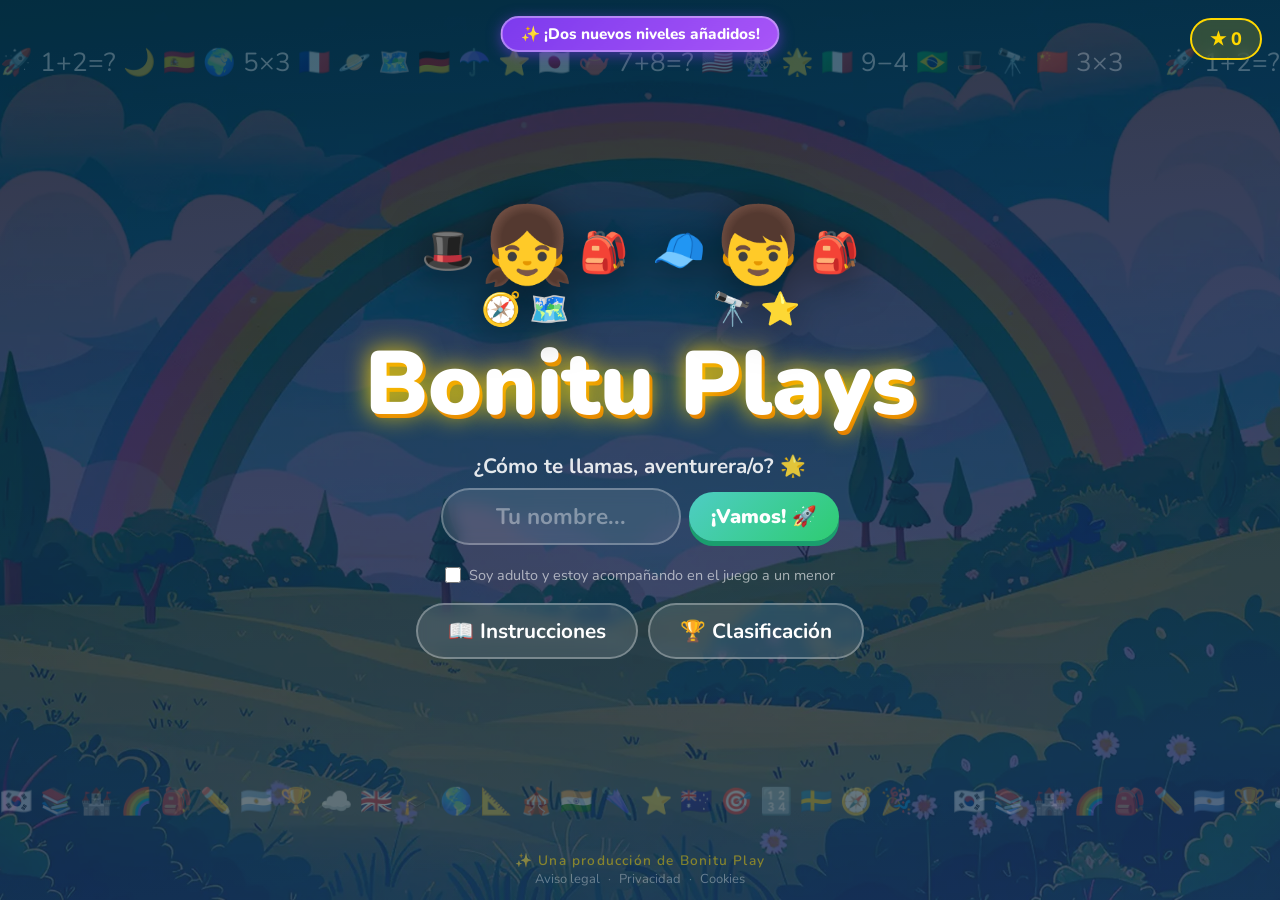
==== commit 80270f58: "Add Disney memory level: reveal grid, guess character position New level with 16 Disney characters s" ====
--- a/index.html
+++ b/index.html
@@ -293,11 +293,12 @@
 <script src="js/levels/flags.js"></script>
 <script src="js/levels/patterns.js"></script>
 <script src="js/levels/memory.js"></script>
+<script src="js/levels/disney.js"></script>
 <script src="js/levels/tictac.js"></script>
 <script src="js/levels/hangman.js"></script>
 
 <script>
-  Engine.init([MathLevel, EnglishLevel, FlagsLevel, PatternsLevel, MemoryLevel, TicTacLevel, HangmanLevel]);
+  Engine.init([MathLevel, EnglishLevel, FlagsLevel, PatternsLevel, MemoryLevel, DisneyLevel, TicTacLevel, HangmanLevel]);
 
   function _revealHome() {
     document.getElementById('home-name-section').classList.add('hidden');
@@ -388,6 +389,7 @@
       <button class="dbg-btn" onclick="Engine.startLevel('flags')">🌍 Flags</button>
       <button class="dbg-btn" onclick="Engine.startLevel('patterns')">🔷 Patrones</button>
       <button class="dbg-btn" onclick="Engine.startLevel('memory')">🎴 Memoria</button>
+      <button class="dbg-btn" onclick="Engine.startLevel('disney')">🏰 Disney</button>
       <button class="dbg-btn" onclick="Engine.startLevel('tictac')">❌ 3 en Raya</button>
       <button class="dbg-btn" onclick="Engine.startLevel('hangman')">🔤 Ahorcado</button>
     </div>
--- a/css/base.css
+++ b/css/base.css
@@ -506,18 +506,169 @@
 }
 
 /* ============================
-   RESPONSIVE
+   RESPONSIVE — MOBILE SMALL (≤ 420px)
 ============================ */
 @media (max-width: 420px) {
-  .moon-deco { width: 64px; height: 64px; top: 14px; right: 14px; }
-  .q-card    { padding: 14px 12px; }
-  .ans-btn   { min-height: 66px; font-size: 1.5rem; }
+  .moon-deco  { width: 64px; height: 64px; top: 14px; right: 14px; }
+  .q-card     { padding: 14px 12px; }
+  .ans-btn    { min-height: 66px; font-size: 1.5rem; }
   .modal-card { padding: 22px 18px; }
-  .r-body { width: 46px; height: 54px; }
-  .r-nose { width: 38px; height: 44px; }
+  .r-body     { width: 46px; height: 54px; }
+  .r-nose     { width: 38px; height: 44px; }
 }
 @media (orientation: landscape) and (max-height: 500px) {
   .rocket-wrap  { display: none; }
   .home-content { gap: 10px; }
   .game-title   { font-size: 2rem; }
 }
+
+/* ============================
+   RESPONSIVE — DESKTOP (≥ 1024px)
+============================ */
+@media (min-width: 1024px) {
+  html { font-size: 18px; }
+
+  /* Layout */
+  #screen-game  { padding: 16px 32px 20px; gap: 14px; }
+  .top-bar,
+  .game-main    { max-width: 900px; }
+  .game-main    { gap: 16px; }
+
+  /* Game elements */
+  .q-card       { padding: 24px 22px; border-radius: 32px; }
+  .ans-btn      { min-height: 88px; }
+  .answers-grid { gap: 13px; }
+  .timer-wrap,
+  .timer-svg    { width: 64px; height: 64px; }
+
+  /* Home */
+  #screen-home        { padding: 28px 40px 60px; }
+  .home-girl-wrap     { display: flex; gap: 24px; align-items: flex-end; }
+  .hgc-main           { font-size: 4.2rem; }
+  .hgc-hat            { font-size: 2.4rem; }
+  .hgc-side           { font-size: 2.2rem; }
+  .hgc-sub            { font-size: 1.8rem; }
+  .btn-play           { padding: 20px 80px; }
+  .home-name-input    { width: clamp(160px, 24vw, 240px); }
+
+  /* Result */
+  .res-content    { max-width: 620px; gap: 16px; }
+  .res-motivator  { max-width: 480px; }
+
+  /* Leaderboard */
+  .lb-list-wrap { width: min(600px, 92vw); }
+}
+
+/* ============================
+   RESPONSIVE — TV 1080p (≥ 1440px)
+   max-width en vw para que ocupe ~92% de pantalla
+============================ */
+@media (min-width: 1440px) {
+  html { font-size: 22px; }
+
+  /* Layout — 92vw → en 1920px = 1766px (92% del ancho) */
+  #screen-game  { padding: 20px 3vw 26px; gap: 20px; }
+  .top-bar,
+  .game-main    { max-width: 92vw; }
+  .game-main    { gap: 24px; }
+
+  /* Game elements */
+  .q-card       { padding: 28px 26px; border-radius: 36px; }
+  .ans-btn      { min-height: 112px; border-radius: 28px; }
+  .answers-grid { gap: 18px; }
+  .timer-wrap,
+  .timer-svg    { width: 72px; height: 72px; }
+  .timer-num    { font-size: 1.2rem; }
+
+  /* Home */
+  #screen-home        { padding: 40px 5vw 80px; }
+  .home-girl-wrap     { gap: 36px; }
+  .hgc-main           { font-size: 5.5rem; }
+  .hgc-hat            { font-size: 3rem; }
+  .hgc-side           { font-size: 2.8rem; }
+  .hgc-sub            { font-size: 2.2rem; }
+  .btn-play           { padding: 24px 100px; }
+  .home-name-input    { width: clamp(200px, 18vw, 360px); }
+  .home-name-btn      { padding: 14px 30px; }
+
+  /* Buttons */
+  .btn-next-level { padding: 22px 60px; }
+  .btn-continue   { padding: 22px 64px; }
+
+  /* Result */
+  .res-content    { max-width: min(1100px, 80vw); gap: 20px; }
+  .res-motivator  { max-width: min(800px, 70vw); font-size: 1.2rem; padding: 18px 28px; }
+  .res-stars      { gap: 20px; }
+  .res-star       { font-size: 3.8rem; }
+
+  /* Leaderboard */
+  .lb-list-wrap { width: min(900px, 88vw); }
+  .lb-row       { padding: 14px 22px; }
+  .lb-name,
+  .lb-score,
+  .lb-stars     { font-size: 1.15rem; }
+  .lb-rank      { font-size: 1.5rem; }
+
+  /* Level complete */
+  .lc-emoji { font-size: 6rem; }
+
+  /* Stars badge */
+  #stars-badge { top: 22px; right: 28px; padding: 10px 24px; font-size: 1.1rem; }
+}
+
+/* ============================
+   RESPONSIVE — 4K (≥ 2560px)
+   En TV 4K DPR=1 el viewport CSS es 3840×2160
+============================ */
+@media (min-width: 2560px) {
+  html { font-size: 30px; }
+
+  /* Layout — 90vw → en 3840px = 3456px (90% del ancho) */
+  #screen-game  { padding: 30px 4vw 44px; gap: 28px; }
+  .top-bar,
+  .game-main    { max-width: 90vw; }
+  .game-main    { gap: 36px; }
+
+  /* Game elements */
+  .q-card       { padding: 46px 42px; border-radius: 54px; }
+  .ans-btn      { min-height: 170px; border-radius: 38px; }
+  .answers-grid { gap: 26px; }
+  .timer-wrap,
+  .timer-svg    { width: 104px; height: 104px; }
+  .timer-num    { font-size: 1.6rem; }
+
+  /* Home */
+  #screen-home        { padding: 64px 6vw 120px; }
+  .home-girl-wrap     { gap: 56px; }
+  .hgc-main           { font-size: 8rem; }
+  .hgc-hat            { font-size: 4.4rem; }
+  .hgc-side           { font-size: 4rem; }
+  .hgc-sub            { font-size: 3.2rem; }
+  .btn-play           { padding: 32px 140px; }
+  .home-name-input    { width: clamp(260px, 14vw, 600px); }
+  .home-name-btn      { padding: 18px 42px; }
+
+  /* Buttons */
+  .btn-next-level { padding: 30px 90px; }
+  .btn-continue   { padding: 30px 90px; }
+
+  /* Result */
+  .res-content    { max-width: min(1800px, 78vw); gap: 28px; }
+  .res-motivator  { max-width: min(1300px, 68vw); font-size: 1.4rem; padding: 22px 36px; }
+  .res-stars      { gap: 28px; }
+  .res-star       { font-size: 5rem; }
+
+  /* Leaderboard */
+  .lb-list-wrap { width: min(1600px, 85vw); }
+  .lb-row       { padding: 20px 32px; }
+  .lb-name,
+  .lb-score,
+  .lb-stars     { font-size: 1.5rem; }
+  .lb-rank      { font-size: 2rem; }
+
+  /* Level complete */
+  .lc-emoji { font-size: 8rem; }
+
+  /* Stars badge */
+  #stars-badge { top: 30px; right: 40px; padding: 14px 32px; font-size: 1.4rem; }
+}
